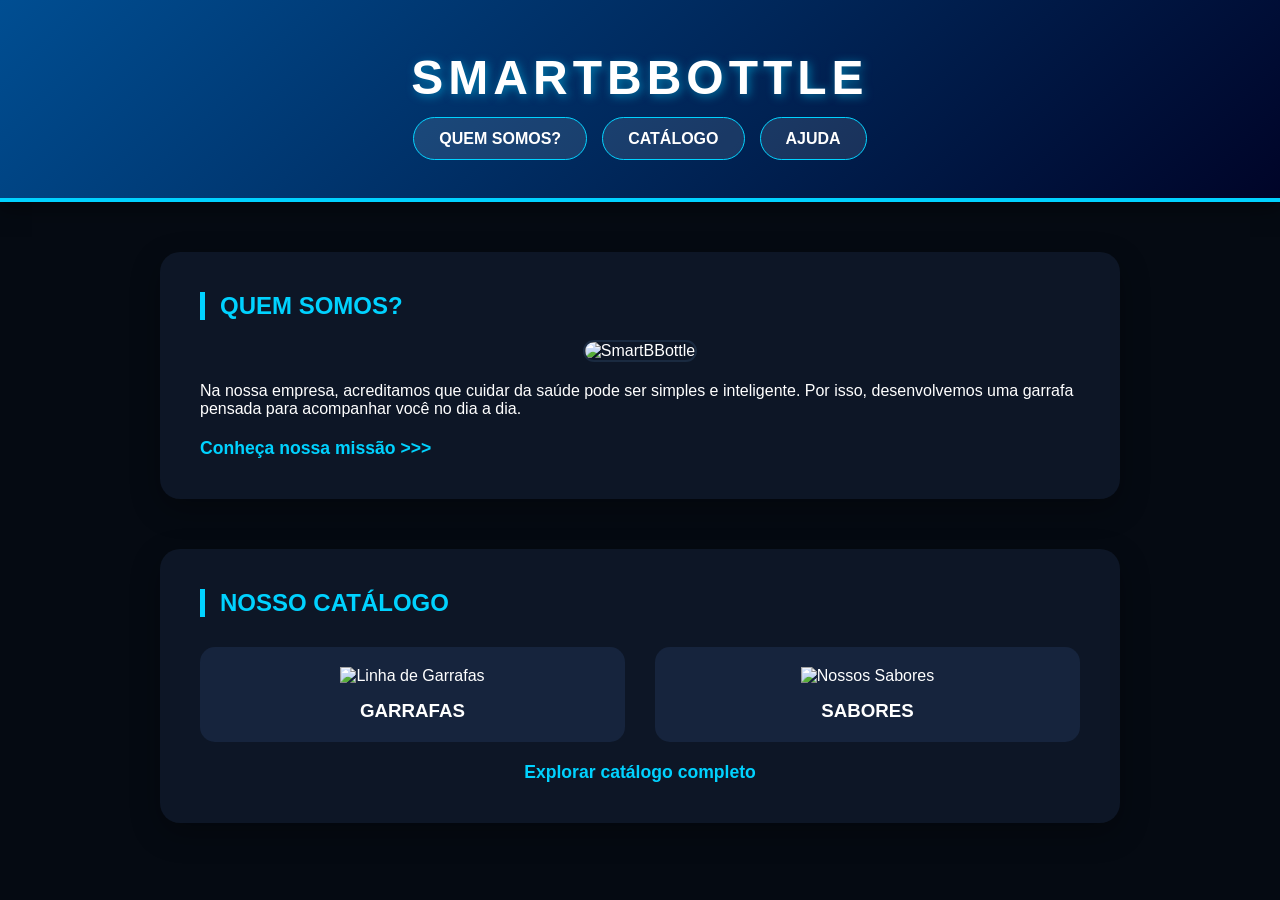
==== index.html @ af03eb05 "Atualizar o index.html" ====
<!DOCTYPE html>
<html lang="pt-br">
<head>
    <meta charset="UTF-8">
    <meta name="viewport" content="width=device-width, initial-scale=1.0">
    <title>SmartBBottle | Inovação em Hidratação</title>
    <link rel="stylesheet" href="style.css"> <style>
        /* Mantenho os estilos brabos aqui caso o style.css esteja vazio */
        * {
            margin: 0;
            padding: 0;
            box-sizing: border-box;
            font-family: 'Segoe UI', Tahoma, Geneva, Verdana, sans-serif;
        }

        body {
            background-color: #050a12;
            color: white;
            scroll-behavior: smooth;
        }

        header {
            background: linear-gradient(135deg, #004e92 0%, #000428 100%);
            padding: 50px 20px;
            text-align: center;
            border-bottom: 4px solid #00d2ff;
            box-shadow: 0 5px 20px rgba(0,0,0,0.5);
        }

        header h1 {
            font-size: 3rem;
            letter-spacing: 5px;
            text-shadow: 2px 2px 10px rgba(0,210,255,0.5);
            margin-bottom: 25px;
        }

        nav ul {
            list-style: none;
            display: flex;
            justify-content: center;
            gap: 15px;
            flex-wrap: wrap;
        }

        nav a {
            text-decoration: none;
            color: #fff;
            background: rgba(255,255,255,0.1);
            padding: 12px 25px;
            border-radius: 50px;
            font-weight: 600;
            transition: all 0.3s ease;
            border: 1px solid #00d2ff;
        }

        nav a:hover {
            background: #00d2ff;
            color: #050a12;
            transform: translateY(-3px);
            box-shadow: 0 5px 15px rgba(0,210,255,0.4);
        }

        .container {
            max-width: 1000px;
            margin: 50px auto;
            padding: 0 20px;
        }

        section {
            background: #0d1626;
            padding: 40px;
            border-radius: 20px;
            margin-bottom: 50px;
            box-shadow: 0 10px 30px rgba(0,0,0,0.3);
        }

        h2 {
            color: #00d2ff;
            margin-bottom: 20px;
            border-left: 5px solid #00d2ff;
            padding-left: 15px;
        }

        .img-container {
            width: 100%;
            text-align: center;
            margin: 20px 0;
        }

        .img-container img {
            max-width: 100%;
            height: auto;
            border-radius: 15px;
            border: 2px solid #1a2a40;
            transition: 0.3s;
        }

        .img-container img:hover {
            border-color: #00d2ff;
        }

        .grid-produtos {
            display: grid;
            grid-template-columns: 1fr 1fr;
            gap: 30px;
            margin-top: 30px;
        }

        .card-produto {
            background: #16243d;
            padding: 20px;
            border-radius: 15px;
            text-align: center;
        }

        .btn-link {
            display: inline-block;
            margin-top: 20px;
            color: #00d2ff;
            text-decoration: none;
            font-weight: bold;
            font-size: 1.1rem;
        }

        @media (max-width: 768px) {
            .grid-produtos { grid-template-columns: 1fr; }
            header h1 { font-size: 2rem; }
        }
    </style>
</head>
<body>

    <header>
        <h1>SMARTBBOTTLE</h1>
        <nav>
            <ul>
                <li><a href="quem-somos.html" target="_blank">QUEM SOMOS?</a></li>
                <li><a href="catalogo.html" target="_blank">CATÁLOGO</a></li>
                <li><a href="ajuda.html" target="_blank">AJUDA</a></li>
            </ul>
        </nav>
    </header>

    <div class="container">

        <section id="sobre">
            <h2>QUEM SOMOS?</h2>
            <div class="img-container">
                <img src="https://www.google.com/search?vsrid=[base64]" alt="SmartBBottle">
            </div>
            <p>Na nossa empresa, acreditamos que cuidar da saúde pode ser simples e inteligente. Por isso, desenvolvemos uma garrafa pensada para acompanhar você no dia a dia.</p>
            <a href="quem-somos.html" target="_blank" class="btn-link">Conheça nossa missão >>></a>
        </section>

        <section id="catalogo-preview">
            <h2>NOSSO CATÁLOGO</h2>
            <div class="grid-produtos">
                <div class="card-produto">
                    <img src="https://www.google.com/search?vsrid=CL6TtcCArNWEYRACGAEiJGJjYWE1OTA1LTgyNzEtNGFkZi05ZWEyLWQ2ZTZhNDM4ZDZlMDIGIgJjZigGOKKBhILqpZMD" alt="Linha de Garrafas">
                    <h3 style="margin-top: 15px;">GARRAFAS</h3>
                </div>
                <div class="card-produto">
                    <img src="https://www.google.com/search?vsrid=CKeb-Z2Sue7JQRACGAEiJDk0NzYzNDg1LTZhNTItNDBmOC1iZTE5LTlhNzQxZjMxZWQ4MzIGIgJjZigBOMvY043qpZMD" alt="Nossos Sabores">
                    <h3 style="margin-top: 15px;">SABORES</h3>
                </div>
            </div>
            <div style="text-align: center;">
                <a href="catalogo.html" target="_blank" class="btn-link">Explorar catálogo completo</a>
            </div>
        </section>

    </div>

</body>
</html>
---- style.css ----
/* --- RESET E ESTILOS BÁSICOS (Crucial) --- */
* {
    margin: 0;
    padding: 0;
    box-sizing: border-box;
    font-family: 'Montserrat', sans-serif; /* Usando a fonte que importamos */
}

html {
    scroll-behavior: smooth; /* Rolagem suave pro menu funcionar */
}

body {
    background-color: #f9f9f9; /* Fundo cinza bem claro pras outras seções */
    overflow-x: hidden;
}

.container {
    max-width: 1200px;
    margin: 0 auto;
    padding: 80px 20px;
}

h1, h2, h3 {
    text-transform: uppercase;
}

/* --- ESTILOS DO BANNER INICIAL (O Desafio) --- */
.banner {
    height: 100vh; /* Altura total da tela */
    position: relative;
    display: flex;
    align-items: center;
    justify-content: space-between;
    padding: 0 10%;
    
    /* Vamos recriar o fundo da água no CSS puro (vibe imagem de fundo) */
    background: 
        linear-gradient(rgba(0, 0, 0, 0.4), rgba(0, 0, 0, 0.4)), /* Overlay escuro */
        radial-gradient(circle at center, transparent 0%, rgba(10, 50, 90, 0.9) 100%), /* Radial de água */
        url('vossa_imagem_de_agua_css_ou_fundo.png'); /* A imagem de água que seu amigo gostou */
    background-size: cover;
    background-position: center;
    color: white;
}

.banner-content {
    flex: 0 0 50%;
    z-index: 5;
}

.banner-content h1 {
    font-size: 5rem;
    font-weight: 700;
    letter-spacing: 2px;
    margin-bottom: 50px;
    background: linear-gradient(to right, #ffffff, #afe0e5); /* Efeito gradiente no texto */
    -webkit-background-clip: text;
    -webkit-text-fill-color: transparent;
}

.main-menu ul {
    list-style: none;
    display: flex;
    flex-direction: column;
    gap: 20px;
}

.main-menu li {
    background: rgba(255, 255, 255, 0.1); /* Fundo sutil dos botões do menu */
    padding: 15px 30px;
    border-radius: 50px;
    cursor: pointer;
    transition: background-color 0.3s ease;
    border: 1px solid transparent;
}

.main-menu li:hover {
    background: rgba(255, 255, 255, 0.2);
    border: 1px solid #4eb4ba; /* Linha de borda aqua no hover */
}

.main-menu a {
    text-decoration: none;
    color: white;
    font-weight: 600;
    font-size: 1.2rem;
    display: block;
}

/* --- ESTILOS DOS ELEMENTOS GRÁFICOS NO BANNER --- */
.banner-media {
    flex: 0 0 50%;
    position: relative;
    height: 100%;
    z-index: 1;
}

/* Recriando a forma da água no CSS puro (vibe image_4.png shapes) */
.water-background-shape {
    position: absolute;
    top: 50%;
    right: 0;
    transform: translateY(-50%);
    width: 130%;
    height: 90%;
    background: linear-gradient(135deg, #02435e 0%, #06a5b6 100%);
    border-radius: 70% 30% 60% 40% / 50% 60% 40% 50%; /* Fazendo a forma fluida */
    opacity: 0.8;
    z-index: -1;
}

.bottle-mockup, .mascot-mockup {
    position: absolute;
    max-height: 80%;
}

/* Use placeholders transparentes pra esses mocks funcionarem */
.bottle-mockup img, .mascot-mockup img {
    max-width: 100%;
    height: auto;
    object-fit: contain;
}

.bottle-mockup {
    bottom: 5%;
    right: 5%;
}

.mascot-mockup {
    bottom: 10%;
    right: 35%;
}

/* --- ESTILOS DA SEÇÃO SOBRE NÓS (Vibe image_3.png) --- */
.sobre-nos {
    background: 
        url('vossa_imagem_de_agua_css_ou_fundo.png') top center / cover no-repeat,
        white; /* Fundo de água sutil no topo e branco embaixo */
}

.card-sobre {
    background: rgba(255, 255, 255, 0.9);
    padding: 60px;
    border-radius: 20px;
    color: #0d2a45; /* Azul marinho escuro */
    box-shadow: 0 10px 30px rgba(0,0,0,0.1);
    position: relative;
}

.card-sobre h2 {
    font-size: 2.5rem;
    margin-bottom: 20px;
    color: #06a5b6; /* Azul aqua */
}

.card-sobre p {
    font-size: 1.2rem;
    line-height: 1.6;
}

.seta-indicador {
    position: absolute;
    bottom: 30px;
    right: 30px;
    color: #4eb4ba;
    font-weight: bold;
}

/* --- ESTILOS DO CATÁLOGO (Vibe image_2.png) --- */
.catalogo {
    background-color: white;
}

.catalogo h2 {
    text-align: center;
    color: #0d2a45;
    margin-bottom: 50px;
    font-size: 2.5rem;
}

.catalogo-grid {
    display: grid;
    grid-template-columns: repeat(2, 1fr);
    gap: 40px;
}

.catalogo-item {
    text-align: center;
    background: #f9f9f9;
    padding: 40px;
    border-radius: 15px;
    cursor: pointer;
    transition: transform 0.2s ease, box-shadow 0.2s ease;
}

.catalogo-item:hover {
    transform: translateY(-5px);
    box-shadow: 0 5px 15px rgba(0,0,0,0.1);
}

.media-placeholder {
    height: 300px;
    margin-bottom: 20px;
    border-radius: 10px;
    overflow: hidden;
    position: relative;
    /* Adicionando a vibe da água atrás dos objetos no CSS puro */
    background: 
        radial-gradient(circle at center, transparent 0%, rgba(2, 67, 94, 0.1) 100%),
        white;
}

.media-placeholder img {
    max-width: 90%;
    max-height: 90%;
    position: absolute;
    top: 50%;
    left: 50%;
    transform: translate(-50%, -50%);
    object-fit: contain;
}

.catalogo-item h3 {
    font-size: 1.8rem;
    color: #06a5b6;
}

/* --- AJUSTES DE RESPONSIVIDADE (Fundamental pra celular) --- */
@media (max-width: 1024px) {
    .banner-content h1 { font-size: 3.5rem; }
    .catalogo-item h3 { font-size: 1.5rem; }
}

@media (max-width: 768px) {
    .banner {
        flex-direction: column;
        padding-top: 150px;
    }
    .banner-content { flex: none; text-align: center; }
    .banner-media { display: none; } /* Esconde mocks no celular pra otimizar */
    
    .sobre-nos, .catalogo { padding: 40px 10px; }
    .card-sobre { padding: 30px; }
    
    .catalogo-grid { grid-template-columns: 1fr; }
}
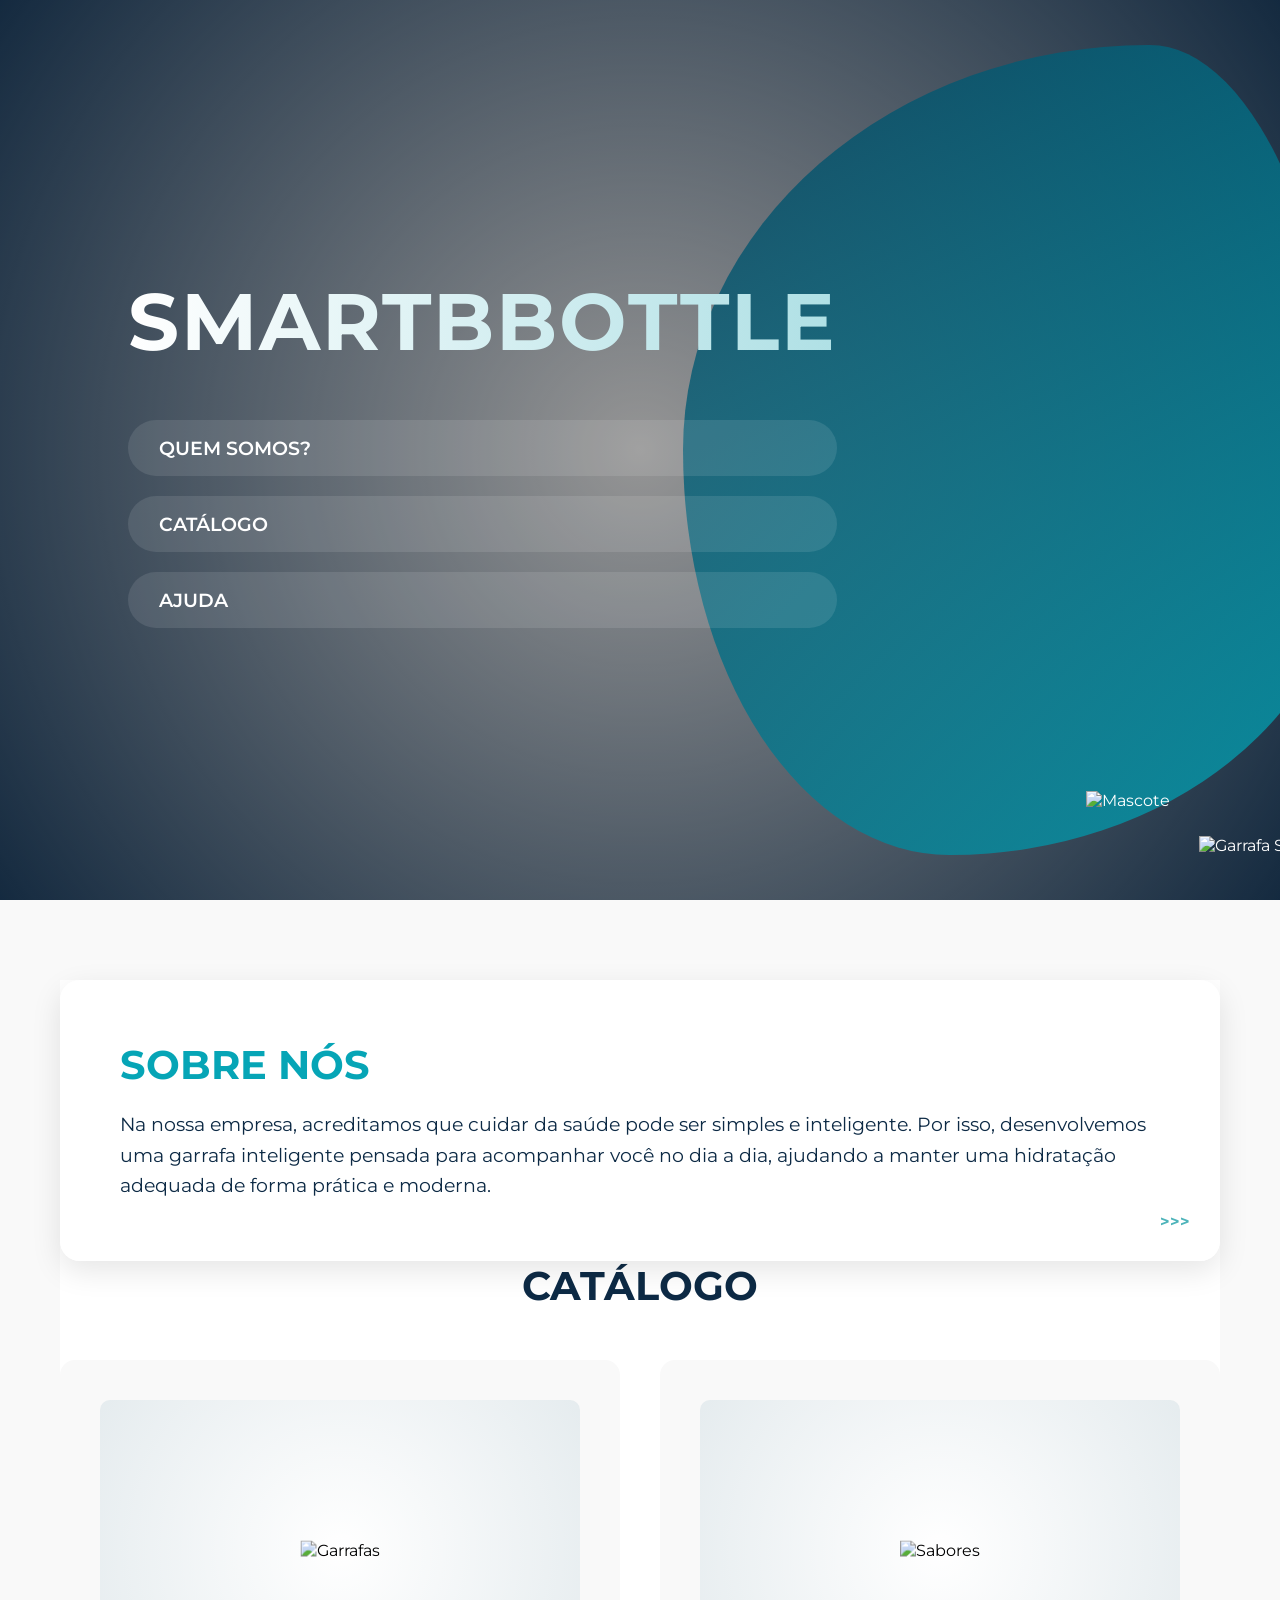
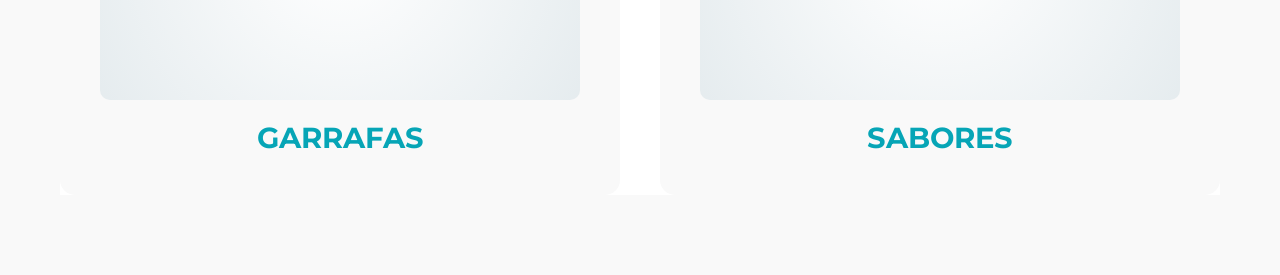
==== commit 8c09c413: "Atualizar o index.html" ====
--- a/index.html
+++ b/index.html
@@ -4,171 +4,60 @@
     <meta charset="UTF-8">
     <meta name="viewport" content="width=device-width, initial-scale=1.0">
     <title>SmartBBottle | Inovação em Hidratação</title>
-    <link rel="stylesheet" href="style.css"> <style>
-        /* Mantenho os estilos brabos aqui caso o style.css esteja vazio */
-        * {
-            margin: 0;
-            padding: 0;
-            box-sizing: border-box;
-            font-family: 'Segoe UI', Tahoma, Geneva, Verdana, sans-serif;
-        }
-
-        body {
-            background-color: #050a12;
-            color: white;
-            scroll-behavior: smooth;
-        }
-
-        header {
-            background: linear-gradient(135deg, #004e92 0%, #000428 100%);
-            padding: 50px 20px;
-            text-align: center;
-            border-bottom: 4px solid #00d2ff;
-            box-shadow: 0 5px 20px rgba(0,0,0,0.5);
-        }
-
-        header h1 {
-            font-size: 3rem;
-            letter-spacing: 5px;
-            text-shadow: 2px 2px 10px rgba(0,210,255,0.5);
-            margin-bottom: 25px;
-        }
-
-        nav ul {
-            list-style: none;
-            display: flex;
-            justify-content: center;
-            gap: 15px;
-            flex-wrap: wrap;
-        }
-
-        nav a {
-            text-decoration: none;
-            color: #fff;
-            background: rgba(255,255,255,0.1);
-            padding: 12px 25px;
-            border-radius: 50px;
-            font-weight: 600;
-            transition: all 0.3s ease;
-            border: 1px solid #00d2ff;
-        }
-
-        nav a:hover {
-            background: #00d2ff;
-            color: #050a12;
-            transform: translateY(-3px);
-            box-shadow: 0 5px 15px rgba(0,210,255,0.4);
-        }
-
-        .container {
-            max-width: 1000px;
-            margin: 50px auto;
-            padding: 0 20px;
-        }
-
-        section {
-            background: #0d1626;
-            padding: 40px;
-            border-radius: 20px;
-            margin-bottom: 50px;
-            box-shadow: 0 10px 30px rgba(0,0,0,0.3);
-        }
-
-        h2 {
-            color: #00d2ff;
-            margin-bottom: 20px;
-            border-left: 5px solid #00d2ff;
-            padding-left: 15px;
-        }
-
-        .img-container {
-            width: 100%;
-            text-align: center;
-            margin: 20px 0;
-        }
-
-        .img-container img {
-            max-width: 100%;
-            height: auto;
-            border-radius: 15px;
-            border: 2px solid #1a2a40;
-            transition: 0.3s;
-        }
-
-        .img-container img:hover {
-            border-color: #00d2ff;
-        }
-
-        .grid-produtos {
-            display: grid;
-            grid-template-columns: 1fr 1fr;
-            gap: 30px;
-            margin-top: 30px;
-        }
-
-        .card-produto {
-            background: #16243d;
-            padding: 20px;
-            border-radius: 15px;
-            text-align: center;
-        }
-
-        .btn-link {
-            display: inline-block;
-            margin-top: 20px;
-            color: #00d2ff;
-            text-decoration: none;
-            font-weight: bold;
-            font-size: 1.1rem;
-        }
-
-        @media (max-width: 768px) {
-            .grid-produtos { grid-template-columns: 1fr; }
-            header h1 { font-size: 2rem; }
-        }
-    </style>
+    <link href="https://fonts.googleapis.com/css2?family=Montserrat:wght@400;700&display=swap" rel="stylesheet">
+    <link rel="stylesheet" href="style.css"> 
 </head>
 <body>
 
-    <header>
-        <h1>SMARTBBOTTLE</h1>
-        <nav>
-            <ul>
-                <li><a href="quem-somos.html" target="_blank">QUEM SOMOS?</a></li>
-                <li><a href="catalogo.html" target="_blank">CATÁLOGO</a></li>
-                <li><a href="ajuda.html" target="_blank">AJUDA</a></li>
-            </ul>
-        </nav>
+    <header class="banner">
+        <div class="banner-content">
+            <h1>SMARTBBOTTLE</h1>
+            <nav class="main-menu">
+                <ul>
+                    <li><a href="quem-somos.html" target="_blank">QUEM SOMOS?</a></li>
+                    <li><a href="catalogo.html" target="_blank">CATÁLOGO</a></li>
+                    <li><a href="ajuda.html" target="_blank">AJUDA</a></li>
+                </ul>
+            </nav>
+        </div>
+
+        <div class="banner-media">
+            <div class="water-background-shape"></div>
+            <div class="mascot-mockup">
+                <img src="https://images.squarespace-cdn.com/content/v1/5f4d306277609d316694869c/1614115167664-W0Q8Y8K9X4H5O3Z4K4Z4/Mascot.png" alt="Mascote">
+            </div>
+            <div class="bottle-mockup">
+                <img src="https://www.google.com/search?vsrid=[base64]" alt="Garrafa Smart">
+            </div>
+        </div>
     </header>
 
     <div class="container">
-
-        <section id="sobre">
-            <h2>QUEM SOMOS?</h2>
-            <div class="img-container">
-                <img src="https://www.google.com/search?vsrid=[base64]" alt="SmartBBottle">
-            </div>
-            <p>Na nossa empresa, acreditamos que cuidar da saúde pode ser simples e inteligente. Por isso, desenvolvemos uma garrafa pensada para acompanhar você no dia a dia.</p>
-            <a href="quem-somos.html" target="_blank" class="btn-link">Conheça nossa missão >>></a>
-        </section>
-
-        <section id="catalogo-preview">
-            <h2>NOSSO CATÁLOGO</h2>
-            <div class="grid-produtos">
-                <div class="card-produto">
-                    <img src="https://www.google.com/search?vsrid=CL6TtcCArNWEYRACGAEiJGJjYWE1OTA1LTgyNzEtNGFkZi05ZWEyLWQ2ZTZhNDM4ZDZlMDIGIgJjZigGOKKBhILqpZMD" alt="Linha de Garrafas">
-                    <h3 style="margin-top: 15px;">GARRAFAS</h3>
-                </div>
-                <div class="card-produto">
-                    <img src="https://www.google.com/search?vsrid=CKeb-Z2Sue7JQRACGAEiJDk0NzYzNDg1LTZhNTItNDBmOC1iZTE5LTlhNzQxZjMxZWQ4MzIGIgJjZigBOMvY043qpZMD" alt="Nossos Sabores">
-                    <h3 style="margin-top: 15px;">SABORES</h3>
-                </div>
-            </div>
-            <div style="text-align: center;">
-                <a href="catalogo.html" target="_blank" class="btn-link">Explorar catálogo completo</a>
+        <section class="sobre-nos">
+            <div class="card-sobre">
+                <h2>SOBRE NÓS</h2>
+                <p>Na nossa empresa, acreditamos que cuidar da saúde pode ser simples e inteligente. Por isso, desenvolvemos uma garrafa inteligente pensada para acompanhar você no dia a dia, ajudando a manter uma hidratação adequada de forma prática e moderna.</p>
+                <div class="seta-indicador">>>></div>
             </div>
         </section>
 
+        <section class="catalogo">
+            <h2>CATÁLOGO</h2>
+            <div class="catalogo-grid">
+                <div class="catalogo-item">
+                    <div class="media-placeholder">
+                        <img src="https://www.google.com/search?vsrid=CL6TtcCArNWEYRACGAEiJGJjYWE1OTA1LTgyNzEtNGFkZi05ZWEyLWQ2ZTZhNDM4ZDZlMDIGIgJjZigGOKKBhILqpZMD" alt="Garrafas">
+                    </div>
+                    <h3>GARRAFAS</h3>
+                </div>
+                <div class="catalogo-item">
+                    <div class="media-placeholder">
+                        <img src="https://www.google.com/search?vsrid=CKeb-Z2Sue7JQRACGAEiJDk0NzYzNDg1LTZhNTItNDBmOC1iZTE5LTlhNzQxZjMxZWQ4MzIGIgJjZigBOMvY043qpZMD" alt="Sabores">
+                    </div>
+                    <h3>SABORES</h3>
+                </div>
+            </div>
+        </section>
     </div>
 
 </body>
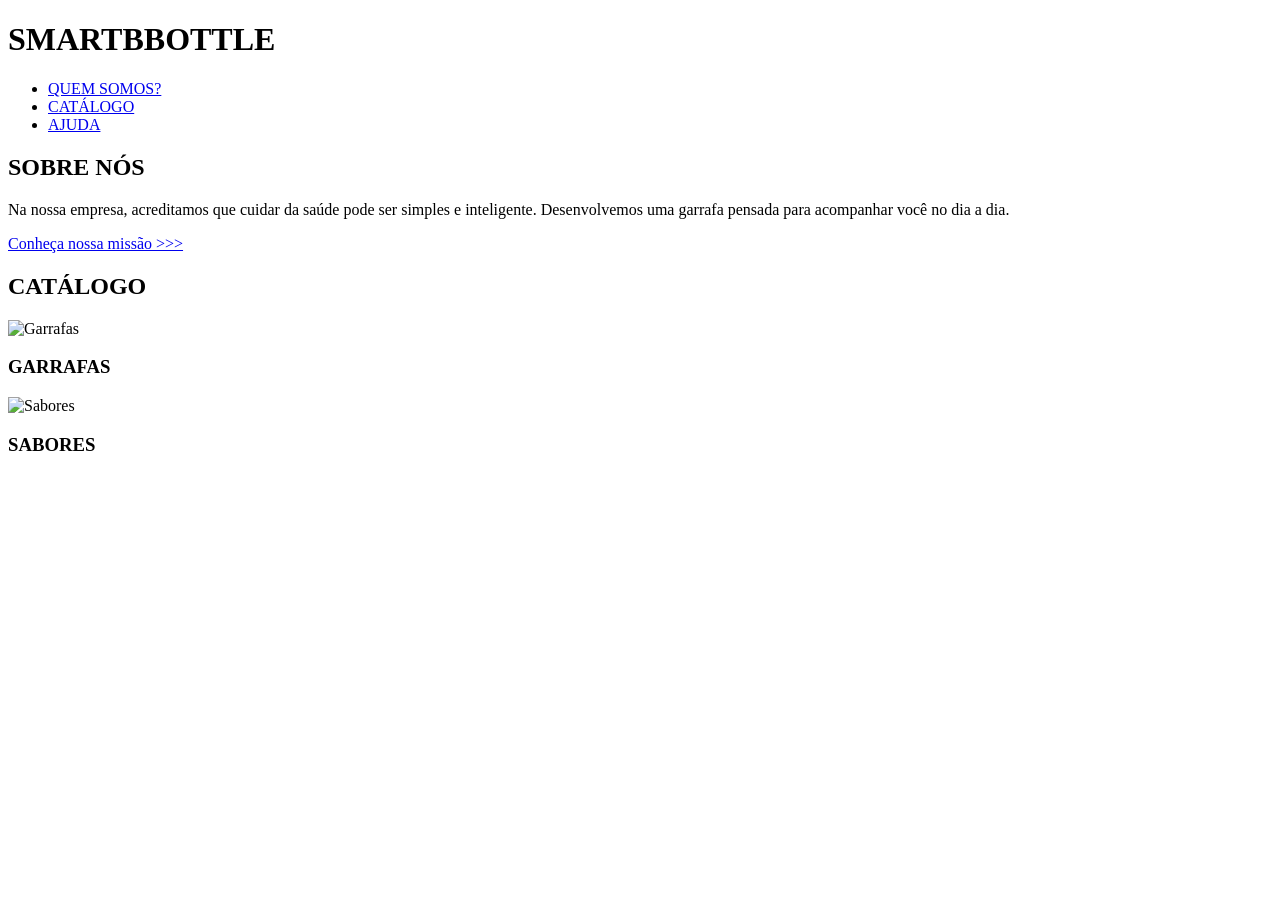
==== commit 83ee348b: "Atualizar o index.html" ====
--- a/index.html
+++ b/index.html
@@ -3,62 +3,43 @@
 <head>
     <meta charset="UTF-8">
     <meta name="viewport" content="width=device-width, initial-scale=1.0">
-    <title>SmartBBottle | Inovação em Hidratação</title>
-    <link href="https://fonts.googleapis.com/css2?family=Montserrat:wght@400;700&display=swap" rel="stylesheet">
-    <link rel="stylesheet" href="style.css"> 
+    <title>SmartBBottle | Home</title>
+    <link rel="stylesheet" href="style.css">
 </head>
 <body>
 
-    <header class="banner">
-        <div class="banner-content">
-            <h1>SMARTBBOTTLE</h1>
-            <nav class="main-menu">
-                <ul>
-                    <li><a href="quem-somos.html" target="_blank">QUEM SOMOS?</a></li>
-                    <li><a href="catalogo.html" target="_blank">CATÁLOGO</a></li>
-                    <li><a href="ajuda.html" target="_blank">AJUDA</a></li>
-                </ul>
-            </nav>
-        </div>
-
-        <div class="banner-media">
-            <div class="water-background-shape"></div>
-            <div class="mascot-mockup">
-                <img src="https://images.squarespace-cdn.com/content/v1/5f4d306277609d316694869c/1614115167664-W0Q8Y8K9X4H5O3Z4K4Z4/Mascot.png" alt="Mascote">
-            </div>
-            <div class="bottle-mockup">
-                <img src="https://www.google.com/search?vsrid=[base64]" alt="Garrafa Smart">
-            </div>
-        </div>
+    <header class="topo">
+        <h1>SMARTBBOTTLE</h1>
+        <nav class="menu">
+            <ul>
+                <li><a href="quem-somos.html" target="_blank">QUEM SOMOS?</a></li>
+                <li><a href="catalogo.html" target="_blank">CATÁLOGO</a></li>
+                <li><a href="ajuda.html" target="_blank">AJUDA</a></li>
+            </ul>
+        </nav>
     </header>
 
-    <div class="container">
-        <section class="sobre-nos">
-            <div class="card-sobre">
-                <h2>SOBRE NÓS</h2>
-                <p>Na nossa empresa, acreditamos que cuidar da saúde pode ser simples e inteligente. Por isso, desenvolvemos uma garrafa inteligente pensada para acompanhar você no dia a dia, ajudando a manter uma hidratação adequada de forma prática e moderna.</p>
-                <div class="seta-indicador">>>></div>
-            </div>
+    <main class="conteudo">
+        <section class="bloco">
+            <h2>SOBRE NÓS</h2>
+            <p>Na nossa empresa, acreditamos que cuidar da saúde pode ser simples e inteligente. Desenvolvemos uma garrafa pensada para acompanhar você no dia a dia.</p>
+            <a href="quem-somos.html" class="link-azul">Conheça nossa missão >>></a>
         </section>
 
-        <section class="catalogo">
+        <section class="bloco">
             <h2>CATÁLOGO</h2>
-            <div class="catalogo-grid">
-                <div class="catalogo-item">
-                    <div class="media-placeholder">
-                        <img src="https://www.google.com/search?vsrid=CL6TtcCArNWEYRACGAEiJGJjYWE1OTA1LTgyNzEtNGFkZi05ZWEyLWQ2ZTZhNDM4ZDZlMDIGIgJjZigGOKKBhILqpZMD" alt="Garrafas">
-                    </div>
+            <div class="grid">
+                <div class="item">
+                    <img src="https://via.placeholder.com/150" alt="Garrafas">
                     <h3>GARRAFAS</h3>
                 </div>
-                <div class="catalogo-item">
-                    <div class="media-placeholder">
-                        <img src="https://www.google.com/search?vsrid=CKeb-Z2Sue7JQRACGAEiJDk0NzYzNDg1LTZhNTItNDBmOC1iZTE5LTlhNzQxZjMxZWQ4MzIGIgJjZigBOMvY043qpZMD" alt="Sabores">
-                    </div>
+                <div class="item">
+                    <img src="https://via.placeholder.com/150" alt="Sabores">
                     <h3>SABORES</h3>
                 </div>
             </div>
         </section>
-    </div>
+    </main>
 
 </body>
 </html>
--- a/style.css
+++ b/style.css
@@ -1,247 +1,42 @@
-/* --- RESET E ESTILOS BÁSICOS (Crucial) --- */
-* {
-    margin: 0;
-    padding: 0;
-    box-sizing: border-box;
-    font-family: 'Montserrat', sans-serif; /* Usando a fonte que importamos */
-}
-
-html {
-    scroll-behavior: smooth; /* Rolagem suave pro menu funcionar */
-}
-
-body {
-    background-color: #f9f9f9; /* Fundo cinza bem claro pras outras seções */
-    overflow-x: hidden;
-}
-
-.container {
-    max-width: 1200px;
-    margin: 0 auto;
-    padding: 80px 20px;
-}
-
-h1, h2, h3 {
-    text-transform: uppercase;
-}
-
-/* --- ESTILOS DO BANNER INICIAL (O Desafio) --- */
-.banner {
-    height: 100vh; /* Altura total da tela */
-    position: relative;
-    display: flex;
-    align-items: center;
-    justify-content: space-between;
-    padding: 0 10%;
-    
-    /* Vamos recriar o fundo da água no CSS puro (vibe imagem de fundo) */
-    background: 
-        linear-gradient(rgba(0, 0, 0, 0.4), rgba(0, 0, 0, 0.4)), /* Overlay escuro */
-        radial-gradient(circle at center, transparent 0%, rgba(10, 50, 90, 0.9) 100%), /* Radial de água */
-        url('vossa_imagem_de_agua_css_ou_fundo.png'); /* A imagem de água que seu amigo gostou */
-    background-size: cover;
-    background-position: center;
-    color: white;
-}
-
-.banner-content {
-    flex: 0 0 50%;
-    z-index: 5;
-}
-
-.banner-content h1 {
-    font-size: 5rem;
-    font-weight: 700;
-    letter-spacing: 2px;
-    margin-bottom: 50px;
-    background: linear-gradient(to right, #ffffff, #afe0e5); /* Efeito gradiente no texto */
-    -webkit-background-clip: text;
-    -webkit-text-fill-color: transparent;
-}
-
+/* --- VOLTANDO AO ESTILO ORIGINAL + CENTRALIZADO --- */
 .main-menu ul {
     list-style: none;
     display: flex;
-    flex-direction: column;
-    gap: 20px;
+    flex-direction: row; /* Volta a ficar um do lado do outro */
+    justify-content: center; /* Centraliza o grupo todo no meio */
+    flex-wrap: wrap; /* Se a tela for pequena, eles pulam linha sem quebrar tudo */
+    gap: 20px; /* Espaço entre os botões */
+    padding: 0;
+    margin-top: 20px;
 }
 
 .main-menu li {
-    background: rgba(255, 255, 255, 0.1); /* Fundo sutil dos botões do menu */
-    padding: 15px 30px;
+    background: rgba(255, 255, 255, 0.1); /* Volta o fundo sutil */
+    padding: 10px 20px;
     border-radius: 50px;
-    cursor: pointer;
-    transition: background-color 0.3s ease;
-    border: 1px solid transparent;
+    border: 1px solid rgba(255, 255, 255, 0.2);
+    transition: 0.3s;
 }
 
 .main-menu li:hover {
-    background: rgba(255, 255, 255, 0.2);
-    border: 1px solid #4eb4ba; /* Linha de borda aqua no hover */
+    background: rgba(255, 255, 255, 0.3);
+    border-color: #4eb4ba;
 }
 
 .main-menu a {
     text-decoration: none;
     color: white;
+    font-size: 1rem;
     font-weight: 600;
-    font-size: 1.2rem;
-    display: block;
 }
 
-/* --- ESTILOS DOS ELEMENTOS GRÁFICOS NO BANNER --- */
-.banner-media {
-    flex: 0 0 50%;
-    position: relative;
-    height: 100%;
-    z-index: 1;
+/* Ajuste para não bugar no celular */
+@media (max-width: 768px) {
+    .main-menu ul {
+        gap: 10px; /* Botões um pouco mais perto no celular pra caber */
+    }
+    
+    .main-menu li {
+        padding: 8px 15px; /* Botão menorzinho no mobile */
+    }
 }
-
-/* Recriando a forma da água no CSS puro (vibe image_4.png shapes) */
-.water-background-shape {
-    position: absolute;
-    top: 50%;
-    right: 0;
-    transform: translateY(-50%);
-    width: 130%;
-    height: 90%;
-    background: linear-gradient(135deg, #02435e 0%, #06a5b6 100%);
-    border-radius: 70% 30% 60% 40% / 50% 60% 40% 50%; /* Fazendo a forma fluida */
-    opacity: 0.8;
-    z-index: -1;
-}
-
-.bottle-mockup, .mascot-mockup {
-    position: absolute;
-    max-height: 80%;
-}
-
-/* Use placeholders transparentes pra esses mocks funcionarem */
-.bottle-mockup img, .mascot-mockup img {
-    max-width: 100%;
-    height: auto;
-    object-fit: contain;
-}
-
-.bottle-mockup {
-    bottom: 5%;
-    right: 5%;
-}
-
-.mascot-mockup {
-    bottom: 10%;
-    right: 35%;
-}
-
-/* --- ESTILOS DA SEÇÃO SOBRE NÓS (Vibe image_3.png) --- */
-.sobre-nos {
-    background: 
-        url('vossa_imagem_de_agua_css_ou_fundo.png') top center / cover no-repeat,
-        white; /* Fundo de água sutil no topo e branco embaixo */
-}
-
-.card-sobre {
-    background: rgba(255, 255, 255, 0.9);
-    padding: 60px;
-    border-radius: 20px;
-    color: #0d2a45; /* Azul marinho escuro */
-    box-shadow: 0 10px 30px rgba(0,0,0,0.1);
-    position: relative;
-}
-
-.card-sobre h2 {
-    font-size: 2.5rem;
-    margin-bottom: 20px;
-    color: #06a5b6; /* Azul aqua */
-}
-
-.card-sobre p {
-    font-size: 1.2rem;
-    line-height: 1.6;
-}
-
-.seta-indicador {
-    position: absolute;
-    bottom: 30px;
-    right: 30px;
-    color: #4eb4ba;
-    font-weight: bold;
-}
-
-/* --- ESTILOS DO CATÁLOGO (Vibe image_2.png) --- */
-.catalogo {
-    background-color: white;
-}
-
-.catalogo h2 {
-    text-align: center;
-    color: #0d2a45;
-    margin-bottom: 50px;
-    font-size: 2.5rem;
-}
-
-.catalogo-grid {
-    display: grid;
-    grid-template-columns: repeat(2, 1fr);
-    gap: 40px;
-}
-
-.catalogo-item {
-    text-align: center;
-    background: #f9f9f9;
-    padding: 40px;
-    border-radius: 15px;
-    cursor: pointer;
-    transition: transform 0.2s ease, box-shadow 0.2s ease;
-}
-
-.catalogo-item:hover {
-    transform: translateY(-5px);
-    box-shadow: 0 5px 15px rgba(0,0,0,0.1);
-}
-
-.media-placeholder {
-    height: 300px;
-    margin-bottom: 20px;
-    border-radius: 10px;
-    overflow: hidden;
-    position: relative;
-    /* Adicionando a vibe da água atrás dos objetos no CSS puro */
-    background: 
-        radial-gradient(circle at center, transparent 0%, rgba(2, 67, 94, 0.1) 100%),
-        white;
-}
-
-.media-placeholder img {
-    max-width: 90%;
-    max-height: 90%;
-    position: absolute;
-    top: 50%;
-    left: 50%;
-    transform: translate(-50%, -50%);
-    object-fit: contain;
-}
-
-.catalogo-item h3 {
-    font-size: 1.8rem;
-    color: #06a5b6;
-}
-
-/* --- AJUSTES DE RESPONSIVIDADE (Fundamental pra celular) --- */
-@media (max-width: 1024px) {
-    .banner-content h1 { font-size: 3.5rem; }
-    .catalogo-item h3 { font-size: 1.5rem; }
-}
-
-@media (max-width: 768px) {
-    .banner {
-        flex-direction: column;
-        padding-top: 150px;
-    }
-    .banner-content { flex: none; text-align: center; }
-    .banner-media { display: none; } /* Esconde mocks no celular pra otimizar */
-    
-    .sobre-nos, .catalogo { padding: 40px 10px; }
-    .card-sobre { padding: 30px; }
-    
-    .catalogo-grid { grid-template-columns: 1fr; }
-}
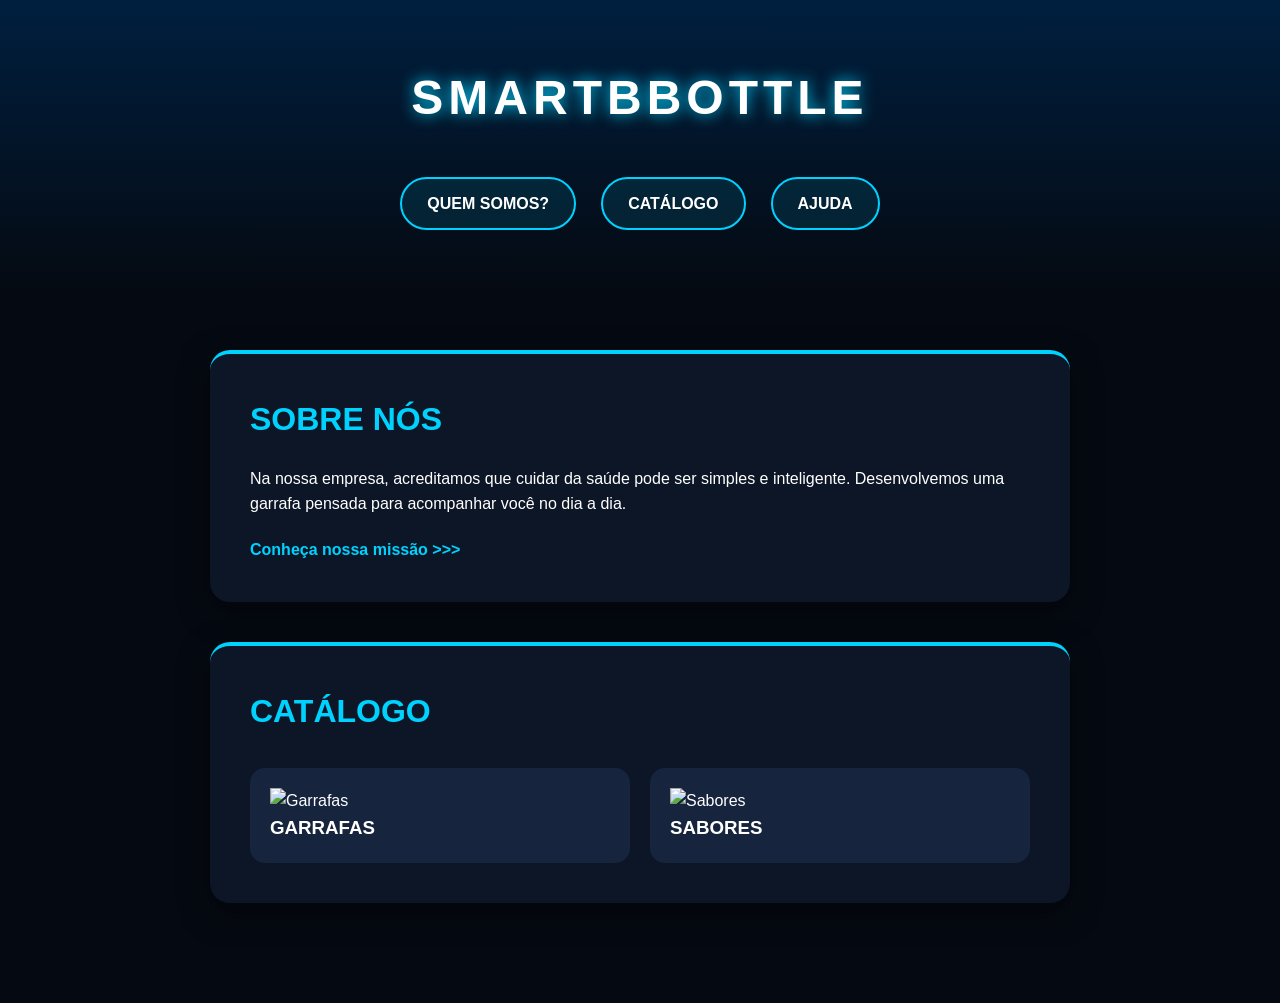
==== commit 115f141f: "Atualizar o index.html" ====
--- a/index.html
+++ b/index.html
@@ -5,6 +5,8 @@
     <meta name="viewport" content="width=device-width, initial-scale=1.0">
     <title>SmartBBottle | Home</title>
     <link rel="stylesheet" href="style.css">
+<link rel="stylesheet" href="style.css?v=1">
+
 </head>
 <body>
 
--- a/style.css
+++ b/style.css
@@ -1,42 +1,112 @@
-/* --- VOLTANDO AO ESTILO ORIGINAL + CENTRALIZADO --- */
-.main-menu ul {
+/* RESET TOTAL */
+* {
+    margin: 0;
+    padding: 0;
+    box-sizing: border-box;
+    font-family: 'Segoe UI', Tahoma, Geneva, Verdana, sans-serif;
+}
+
+body {
+    background-color: #050a12 !important; /* Força o fundo escuro */
+    color: white !important;
+    line-height: 1.6;
+}
+
+/* HEADER - O TOPO */
+.topo {
+    background: linear-gradient(180deg, #001f3f 0%, #050a12 100%);
+    padding: 60px 20px;
+    text-align: center;
+}
+
+.topo h1 {
+    font-size: 3rem;
+    letter-spacing: 5px;
+    margin-bottom: 40px;
+    text-shadow: 0 0 15px #00d2ff; /* Efeito de brilho no nome */
+}
+
+/* MENU CENTRALIZADO */
+.menu ul {
     list-style: none;
     display: flex;
-    flex-direction: row; /* Volta a ficar um do lado do outro */
-    justify-content: center; /* Centraliza o grupo todo no meio */
-    flex-wrap: wrap; /* Se a tela for pequena, eles pulam linha sem quebrar tudo */
-    gap: 20px; /* Espaço entre os botões */
-    padding: 0;
+    justify-content: center; /* CENTRALIZAÇÃO TOTAL */
+    flex-wrap: wrap;
+    gap: 25px;
+}
+
+.menu li {
+    background: rgba(0, 210, 255, 0.1);
+    border: 2px solid #00d2ff;
+    border-radius: 50px;
+    padding: 12px 25px;
+    transition: 0.3s;
+}
+
+.menu li:hover {
+    background: #00d2ff;
+    transform: scale(1.05);
+}
+
+.menu a {
+    text-decoration: none;
+    color: white !important;
+    font-weight: bold;
+    text-transform: uppercase;
+}
+
+/* CONTEÚDO */
+.conteudo {
+    max-width: 900px;
+    margin: 40px auto;
+    padding: 20px;
+}
+
+.bloco {
+    background: #0d1626;
+    padding: 40px;
+    border-radius: 20px;
+    margin-bottom: 40px;
+    border-top: 4px solid #00d2ff;
+    box-shadow: 0 10px 30px rgba(0,0,0,0.5);
+}
+
+.bloco h2 {
+    color: #00d2ff;
+    margin-bottom: 20px;
+    font-size: 2rem;
+}
+
+.link-azul {
+    color: #00d2ff !important;
+    text-decoration: none;
+    font-weight: bold;
+    display: inline-block;
     margin-top: 20px;
 }
 
-.main-menu li {
-    background: rgba(255, 255, 255, 0.1); /* Volta o fundo sutil */
-    padding: 10px 20px;
-    border-radius: 50px;
-    border: 1px solid rgba(255, 255, 255, 0.2);
+/* GRID */
+.grid {
+    display: flex;
+    gap: 20px;
+    margin-top: 30px;
+}
+
+.item {
+    background: #16243d;
+    padding: 20px;
+    border-radius: 15px;
+    flex: 1;
     transition: 0.3s;
 }
 
-.main-menu li:hover {
-    background: rgba(255, 255, 255, 0.3);
-    border-color: #4eb4ba;
+.item:hover {
+    background: #1e3256;
 }
 
-.main-menu a {
-    text-decoration: none;
-    color: white;
-    font-size: 1rem;
-    font-weight: 600;
+/* CELULAR */
+@media (max-width: 768px) {
+    .grid { flex-direction: column; }
+    .topo h1 { font-size: 2rem; }
+    .menu ul { gap: 15px; }
 }
-
-/* Ajuste para não bugar no celular */
-@media (max-width: 768px) {
-    .main-menu ul {
-        gap: 10px; /* Botões um pouco mais perto no celular pra caber */
-    }
-    
-    .main-menu li {
-        padding: 8px 15px; /* Botão menorzinho no mobile */
-    }
-}
--- a/style.css
+++ b/style.css
@@ -1,42 +1,112 @@
-/* --- VOLTANDO AO ESTILO ORIGINAL + CENTRALIZADO --- */
-.main-menu ul {
+/* RESET TOTAL */
+* {
+    margin: 0;
+    padding: 0;
+    box-sizing: border-box;
+    font-family: 'Segoe UI', Tahoma, Geneva, Verdana, sans-serif;
+}
+
+body {
+    background-color: #050a12 !important; /* Força o fundo escuro */
+    color: white !important;
+    line-height: 1.6;
+}
+
+/* HEADER - O TOPO */
+.topo {
+    background: linear-gradient(180deg, #001f3f 0%, #050a12 100%);
+    padding: 60px 20px;
+    text-align: center;
+}
+
+.topo h1 {
+    font-size: 3rem;
+    letter-spacing: 5px;
+    margin-bottom: 40px;
+    text-shadow: 0 0 15px #00d2ff; /* Efeito de brilho no nome */
+}
+
+/* MENU CENTRALIZADO */
+.menu ul {
     list-style: none;
     display: flex;
-    flex-direction: row; /* Volta a ficar um do lado do outro */
-    justify-content: center; /* Centraliza o grupo todo no meio */
-    flex-wrap: wrap; /* Se a tela for pequena, eles pulam linha sem quebrar tudo */
-    gap: 20px; /* Espaço entre os botões */
-    padding: 0;
+    justify-content: center; /* CENTRALIZAÇÃO TOTAL */
+    flex-wrap: wrap;
+    gap: 25px;
+}
+
+.menu li {
+    background: rgba(0, 210, 255, 0.1);
+    border: 2px solid #00d2ff;
+    border-radius: 50px;
+    padding: 12px 25px;
+    transition: 0.3s;
+}
+
+.menu li:hover {
+    background: #00d2ff;
+    transform: scale(1.05);
+}
+
+.menu a {
+    text-decoration: none;
+    color: white !important;
+    font-weight: bold;
+    text-transform: uppercase;
+}
+
+/* CONTEÚDO */
+.conteudo {
+    max-width: 900px;
+    margin: 40px auto;
+    padding: 20px;
+}
+
+.bloco {
+    background: #0d1626;
+    padding: 40px;
+    border-radius: 20px;
+    margin-bottom: 40px;
+    border-top: 4px solid #00d2ff;
+    box-shadow: 0 10px 30px rgba(0,0,0,0.5);
+}
+
+.bloco h2 {
+    color: #00d2ff;
+    margin-bottom: 20px;
+    font-size: 2rem;
+}
+
+.link-azul {
+    color: #00d2ff !important;
+    text-decoration: none;
+    font-weight: bold;
+    display: inline-block;
     margin-top: 20px;
 }
 
-.main-menu li {
-    background: rgba(255, 255, 255, 0.1); /* Volta o fundo sutil */
-    padding: 10px 20px;
-    border-radius: 50px;
-    border: 1px solid rgba(255, 255, 255, 0.2);
+/* GRID */
+.grid {
+    display: flex;
+    gap: 20px;
+    margin-top: 30px;
+}
+
+.item {
+    background: #16243d;
+    padding: 20px;
+    border-radius: 15px;
+    flex: 1;
     transition: 0.3s;
 }
 
-.main-menu li:hover {
-    background: rgba(255, 255, 255, 0.3);
-    border-color: #4eb4ba;
+.item:hover {
+    background: #1e3256;
 }
 
-.main-menu a {
-    text-decoration: none;
-    color: white;
-    font-size: 1rem;
-    font-weight: 600;
+/* CELULAR */
+@media (max-width: 768px) {
+    .grid { flex-direction: column; }
+    .topo h1 { font-size: 2rem; }
+    .menu ul { gap: 15px; }
 }
-
-/* Ajuste para não bugar no celular */
-@media (max-width: 768px) {
-    .main-menu ul {
-        gap: 10px; /* Botões um pouco mais perto no celular pra caber */
-    }
-    
-    .main-menu li {
-        padding: 8px 15px; /* Botão menorzinho no mobile */
-    }
-}
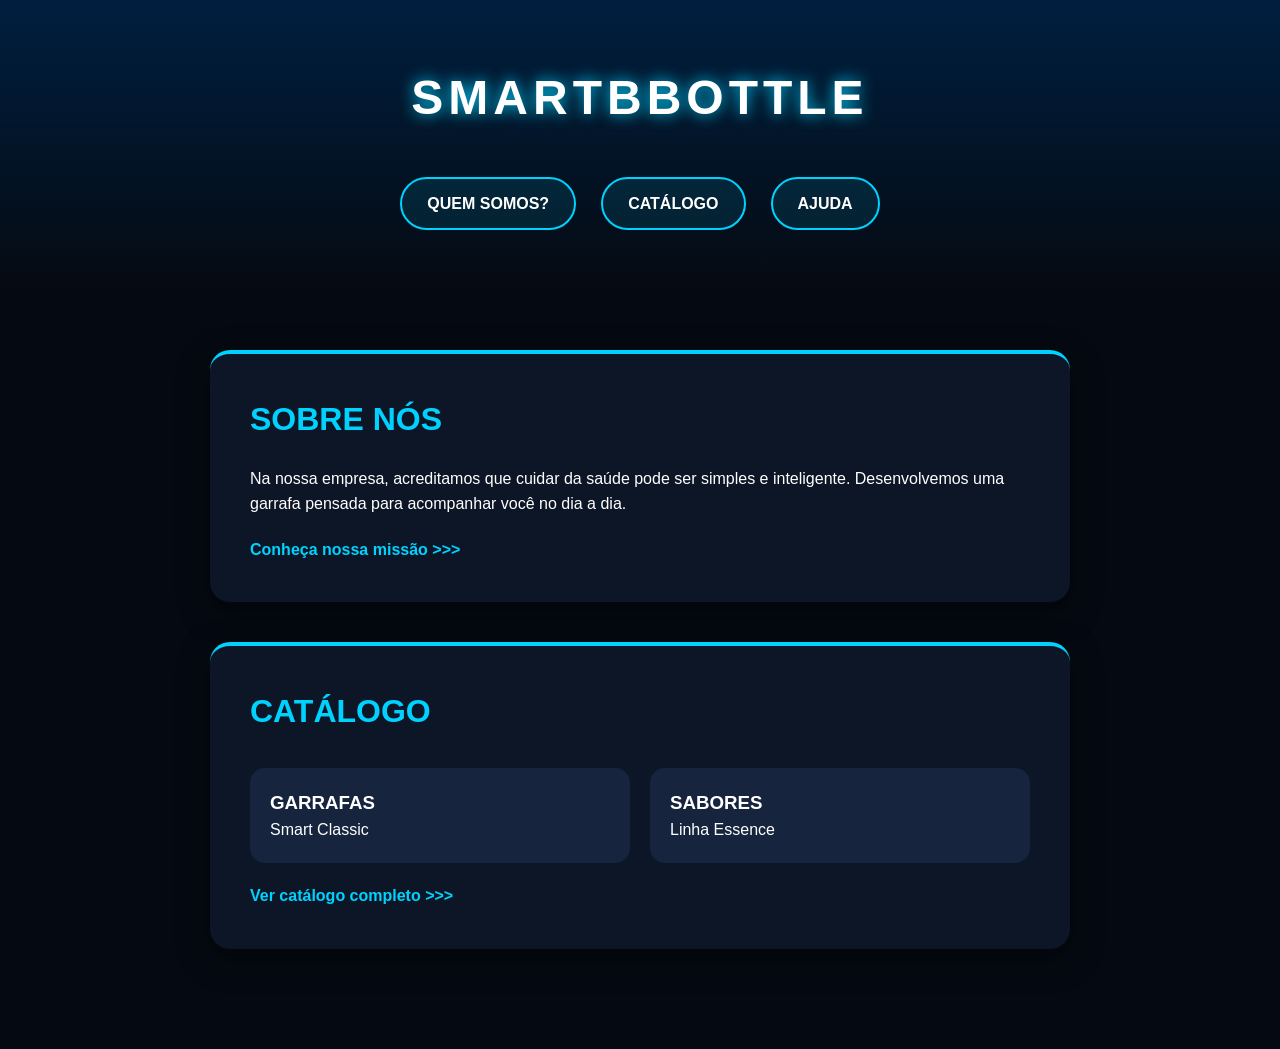
==== commit 9d70725c: "Atualizar o index.html" ====
--- a/index.html
+++ b/index.html
@@ -2,11 +2,8 @@
 <html lang="pt-br">
 <head>
     <meta charset="UTF-8">
-    <meta name="viewport" content="width=device-width, initial-scale=1.0">
     <title>SmartBBottle | Home</title>
-    <link rel="stylesheet" href="style.css">
-<link rel="stylesheet" href="style.css?v=1">
-
+    <link rel="stylesheet" href="style.css?v=1">
 </head>
 <body>
 
@@ -31,15 +28,21 @@
         <section class="bloco">
             <h2>CATÁLOGO</h2>
             <div class="grid">
-                <div class="item">
-                    <img src="https://via.placeholder.com/150" alt="Garrafas">
-                    <h3>GARRAFAS</h3>
+                <div class="item card-panda">
+                    <div class="conteudo-produto">
+                        <h3 class="nome-produto">GARRAFAS</h3>
+                        <p class="preco-produto">Smart Classic</p>
+                    </div>
                 </div>
-                <div class="item">
-                    <img src="https://via.placeholder.com/150" alt="Sabores">
-                    <h3>SABORES</h3>
+
+                <div class="item card-panda">
+                    <div class="conteudo-produto">
+                        <h3 class="nome-produto">SABORES</h3>
+                        <p class="preco-produto">Linha Essence</p>
+                    </div>
                 </div>
             </div>
+            <a href="catalogo.html" class="link-azul">Ver catálogo completo >>></a>
         </section>
     </main>
 
--- a/style.css
+++ b/style.css
@@ -7,9 +7,11 @@
 }
 
 body {
-    background-color: #050a12 !important; /* Força o fundo escuro */
+    background-color: #050a12 !important; 
     color: white !important;
     line-height: 1.6;
+    /* Força uma largura mínima para o efeito de Desktop */
+    min-width: 1000px; 
 }
 
 /* HEADER - O TOPO */
@@ -23,14 +25,14 @@
     font-size: 3rem;
     letter-spacing: 5px;
     margin-bottom: 40px;
-    text-shadow: 0 0 15px #00d2ff; /* Efeito de brilho no nome */
+    text-shadow: 0 0 15px #00d2ff; 
 }
 
 /* MENU CENTRALIZADO */
 .menu ul {
     list-style: none;
     display: flex;
-    justify-content: center; /* CENTRALIZAÇÃO TOTAL */
+    justify-content: center; 
     flex-wrap: wrap;
     gap: 25px;
 }
@@ -77,6 +79,40 @@
     font-size: 2rem;
 }
 
+/* --- ESTILO DAS DÚVIDAS FREQUENTES (FAQ) --- */
+.faq-lista {
+    list-style: none;
+    margin-top: 20px;
+}
+
+.faq-item {
+    background: rgba(13, 22, 38, 0.8);
+    border: 1px solid rgba(0, 210, 255, 0.3);
+    border-radius: 10px;
+    padding: 15px 20px;
+    margin-bottom: 15px;
+    text-align: left;
+    transition: 0.3s;
+}
+
+.faq-item:hover {
+    border-color: #00d2ff;
+    background: rgba(0, 210, 255, 0.05);
+}
+
+.faq-pergunta {
+    color: #00d2ff;
+    font-weight: bold;
+    display: flex;
+    align-items: center;
+    gap: 10px;
+}
+
+.faq-pergunta::before {
+    content: '▶';
+    font-size: 0.8rem;
+}
+
 .link-azul {
     color: #00d2ff !important;
     text-decoration: none;
@@ -104,9 +140,7 @@
     background: #1e3256;
 }
 
-/* CELULAR */
-@media (max-width: 768px) {
-    .grid { flex-direction: column; }
-    .topo h1 { font-size: 2rem; }
-    .menu ul { gap: 15px; }
-}
+/* REMOVI O @MEDIA QUERY DE CELULAR 
+   Isso garante que o layout não "se quebre" para mobile, 
+   mantendo a cara de PC e pedindo o zoom que você quer.
+*/
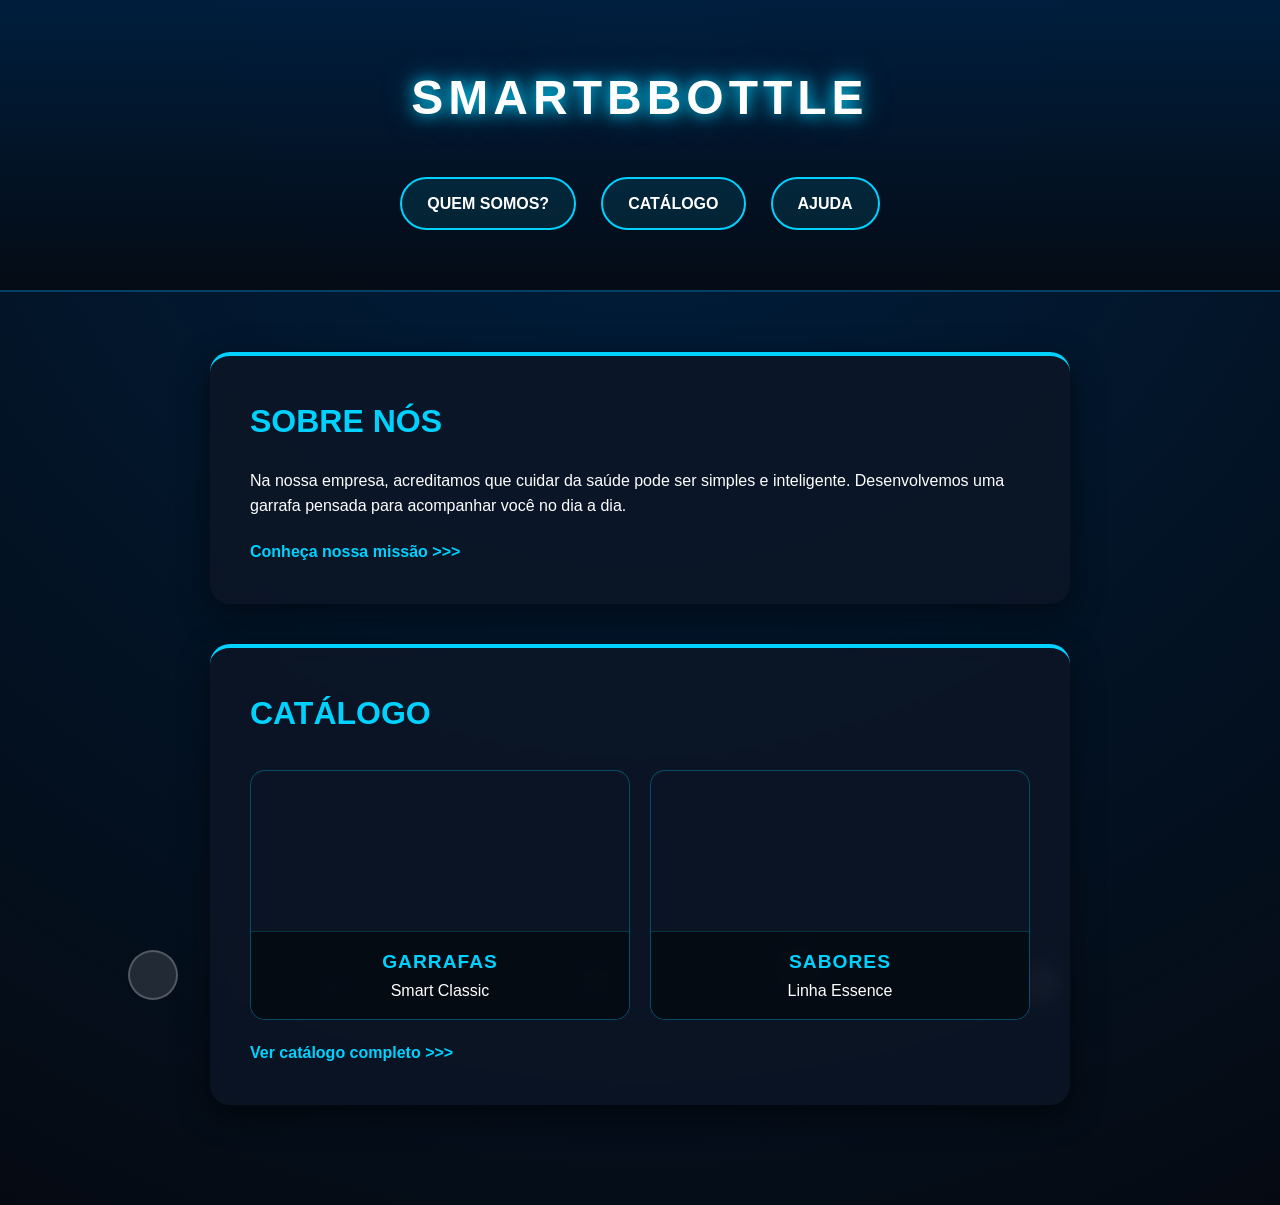
==== commit 1fc06e37: "Atualizar o index.html" ====
--- a/index.html
+++ b/index.html
@@ -6,6 +6,11 @@
     <link rel="stylesheet" href="style.css?v=1">
 </head>
 <body>
+    <div class="bolha bolha-1"></div>
+    <div class="bolha bolha-2"></div>
+    <div class="bolha bolha-3"></div>
+    <div class="bolha bolha-4"></div>
+    <div class="bolha bolha-5"></div>
 
     <header class="topo">
         <h1>SMARTBBOTTLE</h1>
--- a/style.css
+++ b/style.css
@@ -7,28 +7,81 @@
 }
 
 body {
-    background-color: #050a12 !important; 
+    /* FUNDO COM TEXTURA DE ÁGUA E PROFUNDIDADE */
+    background: radial-gradient(circle at top, #001f3f 0%, #050a12 100%) !important;
+    background-attachment: fixed;
     color: white !important;
     line-height: 1.6;
-    /* Força uma largura mínima para o efeito de Desktop */
-    min-width: 1000px; 
+    min-width: 1000px; /* Força o visual de Desktop que você pediu */
+    position: relative;
+    overflow-x: hidden; /* Garante que as bolhas não quebrem a página */
 }
 
-/* HEADER - O TOPO */
+/* Camada extra para textura de água sutil */
+body::before {
+    content: "";
+    position: fixed;
+    top: 0; left: 0; width: 100%; height: 100%;
+    /* Imagem de textura sutil */
+    background-image: url('https://www.transparenttextures.com/patterns/carbon-fibre.png'); 
+    opacity: 0.15;
+    pointer-events: none;
+    z-index: -1;
+}
+
+/* --- AS BOLHAS FLUTUANTES 🫧 (Mágica do CSS puro) --- */
+.bolha {
+    position: fixed;
+    bottom: -100px; /* Começa fora da tela na parte de baixo */
+    background: rgba(255, 255, 255, 0.2); /* Bolha branquinha e transparente */
+    border: 2px solid rgba(255, 255, 255, 0.4);
+    border-radius: 50%;
+    opacity: 0.6;
+    pointer-events: none; /* Não atrapalha o clique do usuário */
+    z-index: 10; /* Fica na frente do fundo, mas atrás do conteúdo principal */
+    
+    /* ANIMAÇÃO DE SUBIR E BALANÇAR */
+    animation: subir 15s linear infinite, balancar 4s ease-in-out infinite;
+}
+
+/* Definição das bolhas individuais (tamanhos e tempos diferentes pra parecer natural) */
+.bolha-1 { width: 50px; height: 50px; left: 10%; animation-delay: 0s; }
+.bolha-2 { width: 30px; height: 30px; left: 25%; animation-delay: 2s; animation-duration: 12s; }
+.bolha-3 { width: 40px; height: 40px; left: 45%; animation-delay: 4s; }
+.bolha-4 { width: 60px; height: 60px; left: 60%; animation-delay: 6s; animation-duration: 18s; }
+.bolha-5 { width: 35px; height: 35px; left: 80%; animation-delay: 8s; }
+
+/* Animação para a bolha subir */
+@keyframes subir {
+    0% { transform: translateY(0); opacity: 0; }
+    10% { opacity: 0.6; } /* Fica visível */
+    90% { opacity: 0.6; }
+    100% { transform: translateY(-120vh); opacity: 0; } /* Sobe e some */
+}
+
+/* Animação para a bolha balançar pro lado (onda) */
+@keyframes balancar {
+    0%, 100% { transform: translateX(0); }
+    50% { transform: translateX(30px); }
+}
+
+/* --- HEADER, MENU, CONTEÚDO (MANTIDO E MELHORADO) --- */
 .topo {
-    background: linear-gradient(180deg, #001f3f 0%, #050a12 100%);
+    background: linear-gradient(180deg, rgba(0, 31, 63, 0.9) 0%, rgba(5, 10, 18, 0.9) 100%);
     padding: 60px 20px;
     text-align: center;
+    border-bottom: 2px solid rgba(0, 210, 255, 0.2);
+    position: relative;
+    z-index: 20; /* Garante que o menu fique na frente das bolhas */
 }
 
 .topo h1 {
     font-size: 3rem;
     letter-spacing: 5px;
     margin-bottom: 40px;
-    text-shadow: 0 0 15px #00d2ff; 
+    text-shadow: 0 0 15px #00d2ff, 0 0 30px rgba(0, 210, 255, 0.5); 
 }
 
-/* MENU CENTRALIZADO */
 .menu ul {
     list-style: none;
     display: flex;
@@ -48,6 +101,7 @@
 .menu li:hover {
     background: #00d2ff;
     transform: scale(1.05);
+    box-shadow: 0 0 20px rgba(0, 210, 255, 0.6);
 }
 
 .menu a {
@@ -57,20 +111,22 @@
     text-transform: uppercase;
 }
 
-/* CONTEÚDO */
 .conteudo {
     max-width: 900px;
     margin: 40px auto;
     padding: 20px;
+    position: relative;
+    z-index: 20; /* Conteúdo na frente das bolhas */
 }
 
 .bloco {
-    background: #0d1626;
+    background: rgba(13, 22, 38, 0.8);
     padding: 40px;
     border-radius: 20px;
     margin-bottom: 40px;
     border-top: 4px solid #00d2ff;
     box-shadow: 0 10px 30px rgba(0,0,0,0.5);
+    backdrop-filter: blur(8px); /* Efeito de vidro na água */
 }
 
 .bloco h2 {
@@ -79,68 +135,55 @@
     font-size: 2rem;
 }
 
-/* --- ESTILO DAS DÚVIDAS FREQUENTES (FAQ) --- */
-.faq-lista {
-    list-style: none;
-    margin-top: 20px;
+/* --- CARD DO PANDA DANÇARINO 🐼 (O SALVADOR) --- */
+.card-panda {
+    min-height: 250px;
+    position: relative;
+    border-radius: 15px;
+    overflow: hidden;
+    /* GIF do Panda Dançando */
+    background-image: url('https://media.giphy.com/media/l41Ys1fT5c0p916b2/giphy.gif'); 
+    background-size: cover;
+    background-position: center;
+    border: 1px solid rgba(0, 210, 255, 0.3);
+    transition: 0.4s ease;
 }
 
+.card-panda:hover {
+    transform: translateY(-8px);
+    border-color: #00d2ff;
+    box-shadow: 0 0 25px rgba(0, 210, 255, 0.4);
+}
+
+.conteudo-produto {
+    position: absolute;
+    bottom: 0;
+    width: 100%;
+    background: rgba(5, 10, 18, 0.9);
+    padding: 15px;
+    text-align: center;
+    border-top: 1px solid rgba(0, 210, 255, 0.2);
+}
+
+.nome-produto {
+    color: #00d2ff;
+    font-size: 1.2rem;
+    text-transform: uppercase;
+    letter-spacing: 1px;
+}
+
+/* GRID E LINKS (MANTIDO) */
+.grid { display: flex; gap: 20px; margin-top: 30px; }
+.item { flex: 1; }
+.link-azul { color: #00d2ff !important; font-weight: bold; text-decoration: none; margin-top: 20px; display: inline-block; }
+
+/* FAQ (MANTIDO) */
+.faq-lista { list-style: none; margin-top: 20px; }
 .faq-item {
     background: rgba(13, 22, 38, 0.8);
     border: 1px solid rgba(0, 210, 255, 0.3);
     border-radius: 10px;
     padding: 15px 20px;
     margin-bottom: 15px;
-    text-align: left;
-    transition: 0.3s;
 }
-
-.faq-item:hover {
-    border-color: #00d2ff;
-    background: rgba(0, 210, 255, 0.05);
-}
-
-.faq-pergunta {
-    color: #00d2ff;
-    font-weight: bold;
-    display: flex;
-    align-items: center;
-    gap: 10px;
-}
-
-.faq-pergunta::before {
-    content: '▶';
-    font-size: 0.8rem;
-}
-
-.link-azul {
-    color: #00d2ff !important;
-    text-decoration: none;
-    font-weight: bold;
-    display: inline-block;
-    margin-top: 20px;
-}
-
-/* GRID */
-.grid {
-    display: flex;
-    gap: 20px;
-    margin-top: 30px;
-}
-
-.item {
-    background: #16243d;
-    padding: 20px;
-    border-radius: 15px;
-    flex: 1;
-    transition: 0.3s;
-}
-
-.item:hover {
-    background: #1e3256;
-}
-
-/* REMOVI O @MEDIA QUERY DE CELULAR 
-   Isso garante que o layout não "se quebre" para mobile, 
-   mantendo a cara de PC e pedindo o zoom que você quer.
-*/
+.faq-pergunta { color: #00d2ff; font-weight: bold; }
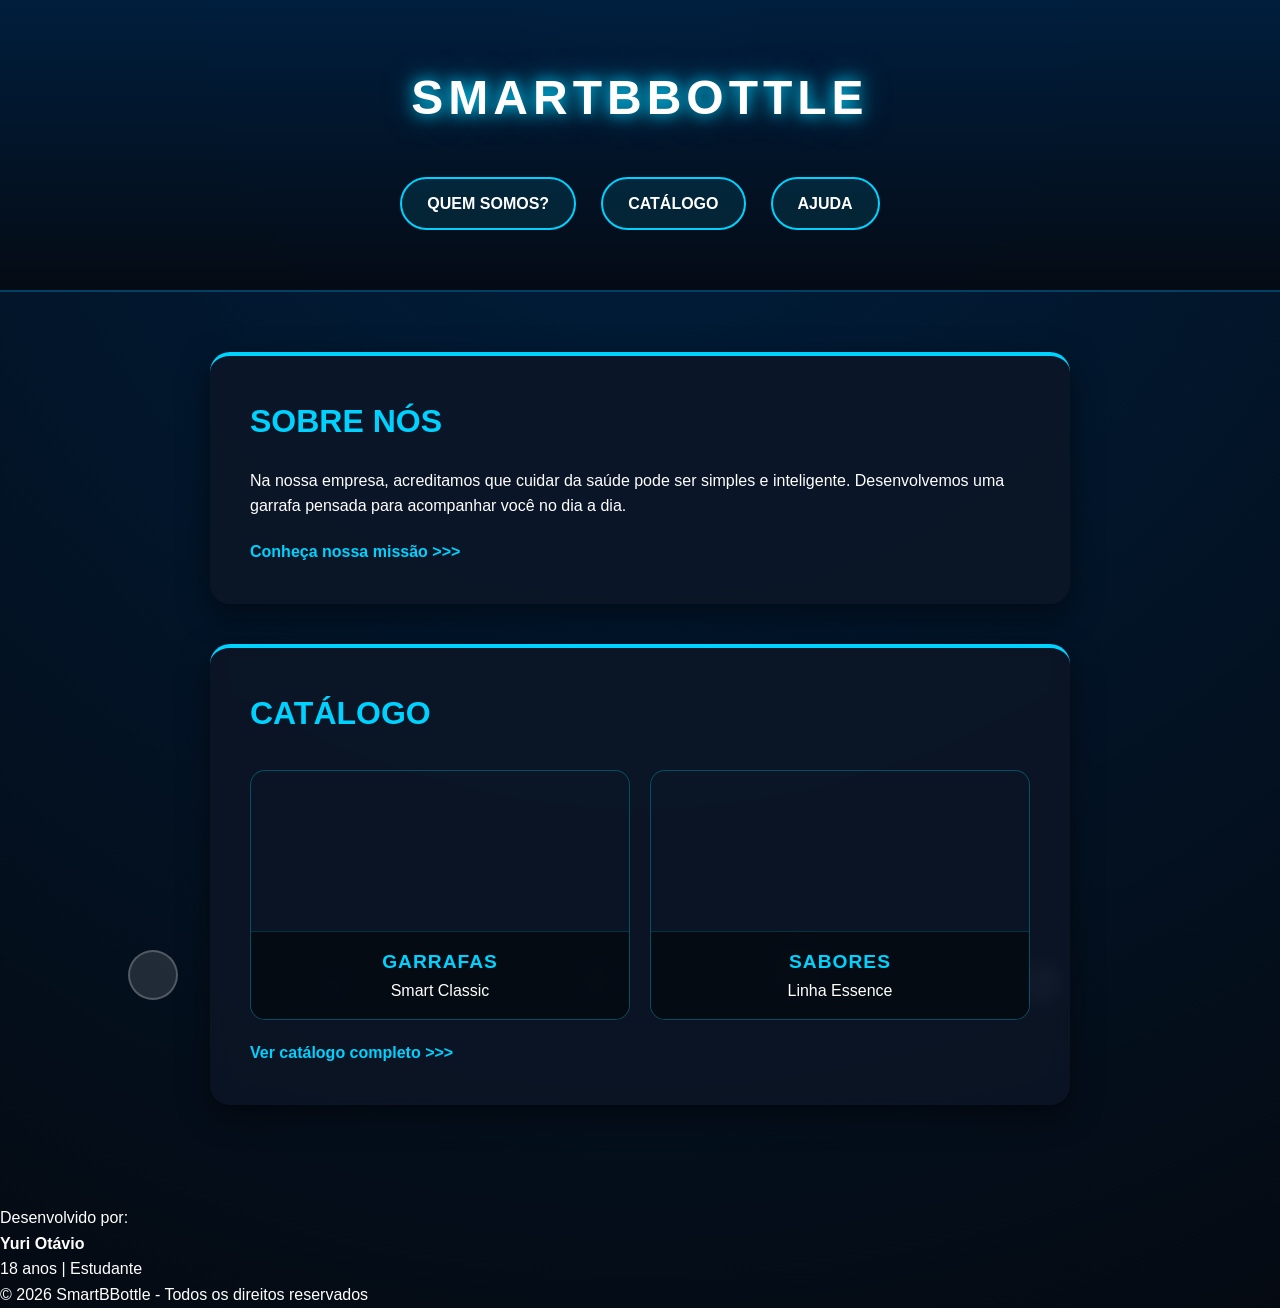
==== commit 7f4cf15c: "Atualizar o index.html" ====
--- a/index.html
+++ b/index.html
@@ -51,5 +51,15 @@
         </section>
     </main>
 
+    <footer class="rodape-creditos">
+        <div class="bloco-autor">
+            <p>Desenvolvido por:</p>
+            <h4 class="nome-autor">Yuri Otávio</h4>
+            <span class="info-autor">18 anos | Estudante</span>
+        </div>
+        <p class="direitos">© 2026 SmartBBottle - Todos os direitos reservados</p>
+    </footer>
+
+
 </body>
 </html>
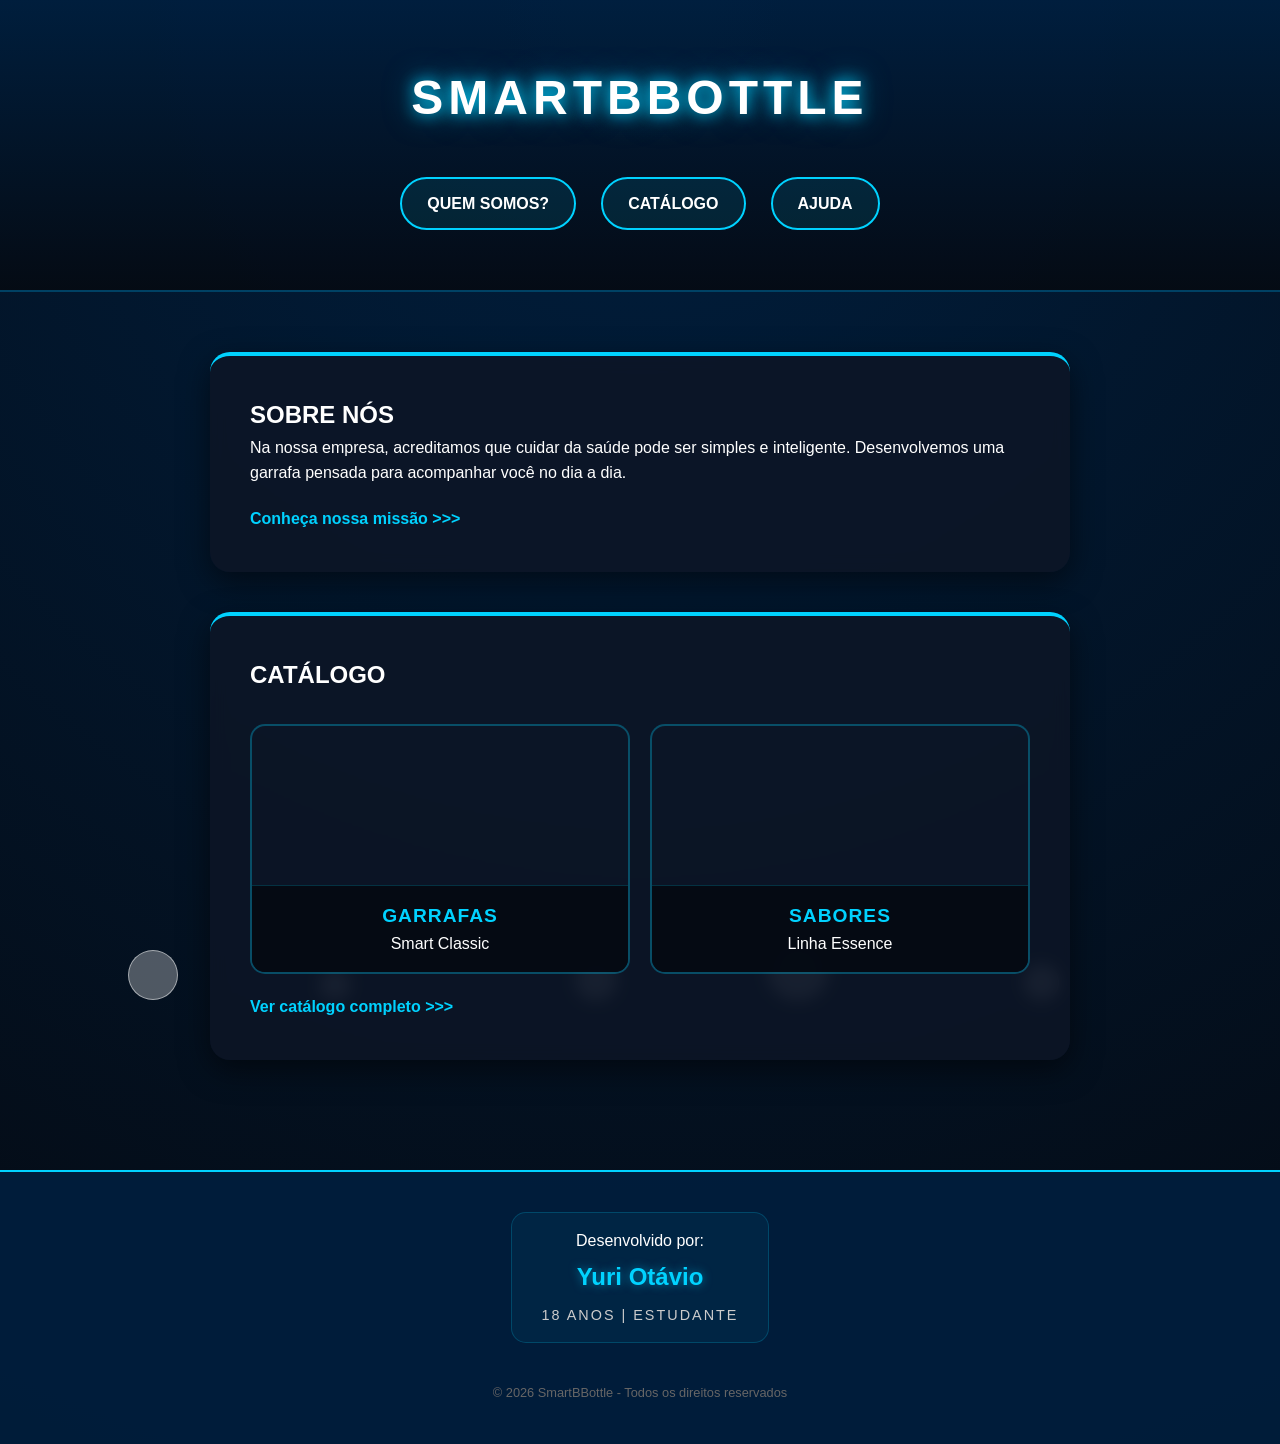
==== commit e0622071: "Atualizar o index.html" ====
--- a/index.html
+++ b/index.html
@@ -3,7 +3,7 @@
 <head>
     <meta charset="UTF-8">
     <title>SmartBBottle | Home</title>
-    <link rel="stylesheet" href="style.css?v=1">
+    <link rel="stylesheet" href="style.css?v=5">
 </head>
 <body>
     <div class="bolha bolha-1"></div>
@@ -60,6 +60,5 @@
         <p class="direitos">© 2026 SmartBBottle - Todos os direitos reservados</p>
     </footer>
 
-
 </body>
 </html>
--- a/style.css
+++ b/style.css
@@ -7,72 +7,64 @@
 }
 
 body {
-    /* FUNDO COM TEXTURA DE ÁGUA E PROFUNDIDADE */
     background: radial-gradient(circle at top, #001f3f 0%, #050a12 100%) !important;
     background-attachment: fixed;
     color: white !important;
     line-height: 1.6;
-    min-width: 1000px; /* Força o visual de Desktop que você pediu */
-    position: relative;
-    overflow-x: hidden; /* Garante que as bolhas não quebrem a página */
-}
-
-/* Camada extra para textura de água sutil */
+    min-width: 1000px; 
+    position: relative;
+    overflow-x: hidden;
+}
+
+/* Textura de Água */
 body::before {
     content: "";
     position: fixed;
     top: 0; left: 0; width: 100%; height: 100%;
-    /* Imagem de textura sutil */
     background-image: url('https://www.transparenttextures.com/patterns/carbon-fibre.png'); 
     opacity: 0.15;
     pointer-events: none;
     z-index: -1;
 }
 
-/* --- AS BOLHAS FLUTUANTES 🫧 (Mágica do CSS puro) --- */
+/* --- AS BOLHAS FLUTUANTES 🫧 --- */
 .bolha {
     position: fixed;
-    bottom: -100px; /* Começa fora da tela na parte de baixo */
-    background: rgba(255, 255, 255, 0.2); /* Bolha branquinha e transparente */
-    border: 2px solid rgba(255, 255, 255, 0.4);
+    bottom: -100px;
+    background: rgba(255, 255, 255, 0.3); /* Mais clarinha */
+    border: 1px solid rgba(255, 255, 255, 0.5);
     border-radius: 50%;
-    opacity: 0.6;
-    pointer-events: none; /* Não atrapalha o clique do usuário */
-    z-index: 10; /* Fica na frente do fundo, mas atrás do conteúdo principal */
-    
-    /* ANIMAÇÃO DE SUBIR E BALANÇAR */
+    pointer-events: none;
+    z-index: 1; /* Atrás do conteúdo, na frente do fundo */
     animation: subir 15s linear infinite, balancar 4s ease-in-out infinite;
 }
 
-/* Definição das bolhas individuais (tamanhos e tempos diferentes pra parecer natural) */
 .bolha-1 { width: 50px; height: 50px; left: 10%; animation-delay: 0s; }
 .bolha-2 { width: 30px; height: 30px; left: 25%; animation-delay: 2s; animation-duration: 12s; }
 .bolha-3 { width: 40px; height: 40px; left: 45%; animation-delay: 4s; }
 .bolha-4 { width: 60px; height: 60px; left: 60%; animation-delay: 6s; animation-duration: 18s; }
 .bolha-5 { width: 35px; height: 35px; left: 80%; animation-delay: 8s; }
 
-/* Animação para a bolha subir */
 @keyframes subir {
     0% { transform: translateY(0); opacity: 0; }
-    10% { opacity: 0.6; } /* Fica visível */
-    90% { opacity: 0.6; }
-    100% { transform: translateY(-120vh); opacity: 0; } /* Sobe e some */
-}
-
-/* Animação para a bolha balançar pro lado (onda) */
+    10% { opacity: 0.5; }
+    90% { opacity: 0.5; }
+    100% { transform: translateY(-120vh); opacity: 0; }
+}
+
 @keyframes balancar {
-    0%, 100% { transform: translateX(0); }
-    50% { transform: translateX(30px); }
-}
-
-/* --- HEADER, MENU, CONTEÚDO (MANTIDO E MELHORADO) --- */
+    0%, 100% { margin-left: 0; }
+    50% { margin-left: 30px; }
+}
+
+/* --- HEADER E CONTEÚDO --- */
 .topo {
     background: linear-gradient(180deg, rgba(0, 31, 63, 0.9) 0%, rgba(5, 10, 18, 0.9) 100%);
     padding: 60px 20px;
     text-align: center;
     border-bottom: 2px solid rgba(0, 210, 255, 0.2);
     position: relative;
-    z-index: 20; /* Garante que o menu fique na frente das bolhas */
+    z-index: 20;
 }
 
 .topo h1 {
@@ -116,36 +108,30 @@
     margin: 40px auto;
     padding: 20px;
     position: relative;
-    z-index: 20; /* Conteúdo na frente das bolhas */
+    z-index: 20;
 }
 
 .bloco {
-    background: rgba(13, 22, 38, 0.8);
+    background: rgba(13, 22, 38, 0.85);
     padding: 40px;
     border-radius: 20px;
     margin-bottom: 40px;
     border-top: 4px solid #00d2ff;
     box-shadow: 0 10px 30px rgba(0,0,0,0.5);
-    backdrop-filter: blur(8px); /* Efeito de vidro na água */
-}
-
-.bloco h2 {
-    color: #00d2ff;
-    margin-bottom: 20px;
-    font-size: 2rem;
-}
-
-/* --- CARD DO PANDA DANÇARINO 🐼 (O SALVADOR) --- */
+    backdrop-filter: blur(8px);
+}
+
+/* --- CARD DO PANDA DANÇARINO 🐼 --- */
 .card-panda {
     min-height: 250px;
     position: relative;
     border-radius: 15px;
     overflow: hidden;
-    /* GIF do Panda Dançando */
+    /* NOVO LINK MAIS ESTÁVEL DO GIPHY */
     background-image: url('https://media.giphy.com/media/l41Ys1fT5c0p916b2/giphy.gif'); 
     background-size: cover;
     background-position: center;
-    border: 1px solid rgba(0, 210, 255, 0.3);
+    border: 2px solid rgba(0, 210, 255, 0.3);
     transition: 0.4s ease;
 }
 
@@ -159,7 +145,7 @@
     position: absolute;
     bottom: 0;
     width: 100%;
-    background: rgba(5, 10, 18, 0.9);
+    background: rgba(5, 10, 18, 0.95); /* Escureci pra ler melhor */
     padding: 15px;
     text-align: center;
     border-top: 1px solid rgba(0, 210, 255, 0.2);
@@ -172,12 +158,12 @@
     letter-spacing: 1px;
 }
 
-/* GRID E LINKS (MANTIDO) */
+/* GRID E OUTROS */
 .grid { display: flex; gap: 20px; margin-top: 30px; }
 .item { flex: 1; }
 .link-azul { color: #00d2ff !important; font-weight: bold; text-decoration: none; margin-top: 20px; display: inline-block; }
 
-/* FAQ (MANTIDO) */
+/* FAQ */
 .faq-lista { list-style: none; margin-top: 20px; }
 .faq-item {
     background: rgba(13, 22, 38, 0.8);
@@ -187,3 +173,39 @@
     margin-bottom: 15px;
 }
 .faq-pergunta { color: #00d2ff; font-weight: bold; }
+
+/* --- RODAPÉ YURI OTÁVIO --- */
+.rodape-creditos {
+    margin-top: 50px;
+    padding: 40px 20px;
+    background: rgba(0, 31, 63, 0.9);
+    border-top: 2px solid #00d2ff;
+    text-align: center;
+    position: relative;
+    z-index: 20;
+}
+
+.bloco-autor {
+    margin-bottom: 20px;
+    background: rgba(0, 210, 255, 0.05);
+    display: inline-block;
+    padding: 15px 30px;
+    border-radius: 15px;
+    border: 1px solid rgba(0, 210, 255, 0.2);
+}
+
+.nome-autor {
+    color: #00d2ff;
+    font-size: 1.5rem;
+    text-shadow: 0 0 10px rgba(0, 210, 255, 0.5);
+    margin: 5px 0;
+}
+
+.info-autor {
+    color: #ccc;
+    font-size: 0.9rem;
+    text-transform: uppercase;
+    letter-spacing: 2px;
+}
+
+.direitos { font-size: 0.8rem; color: #666; margin-top: 20px; }
